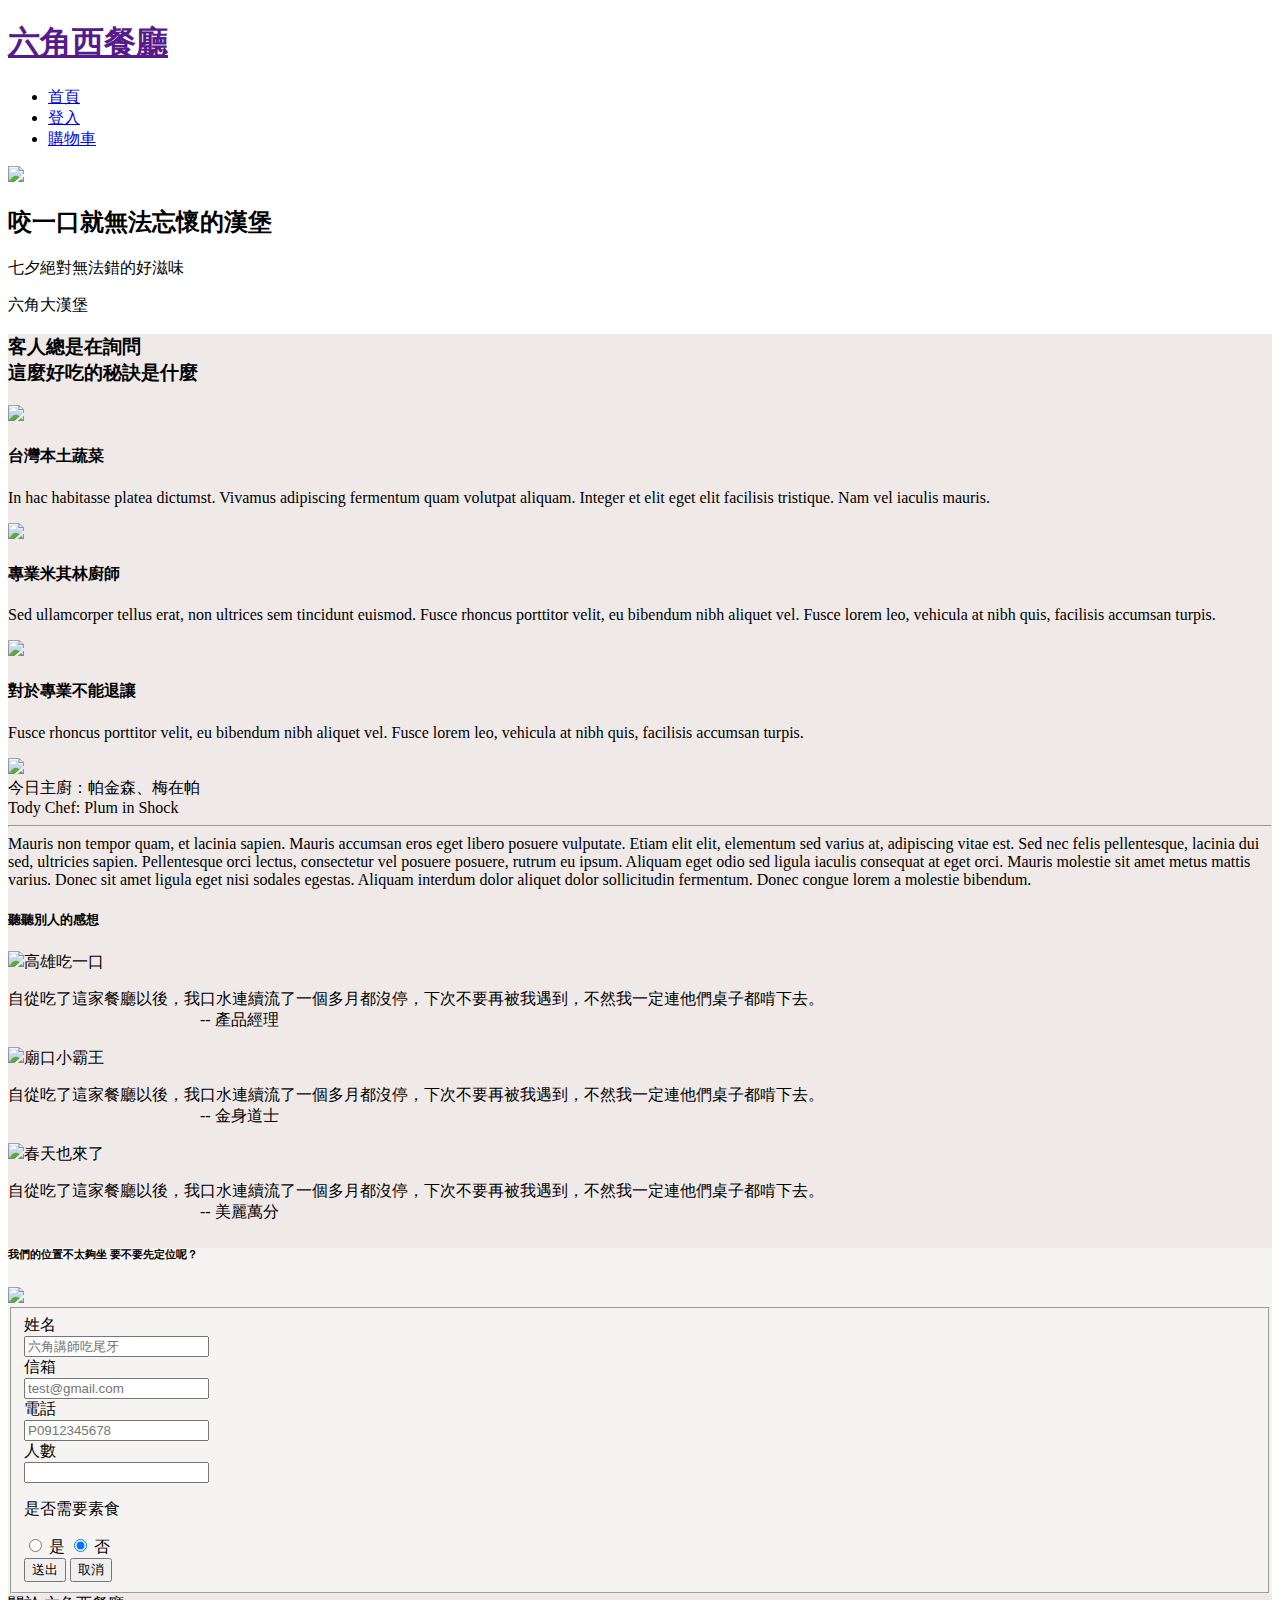
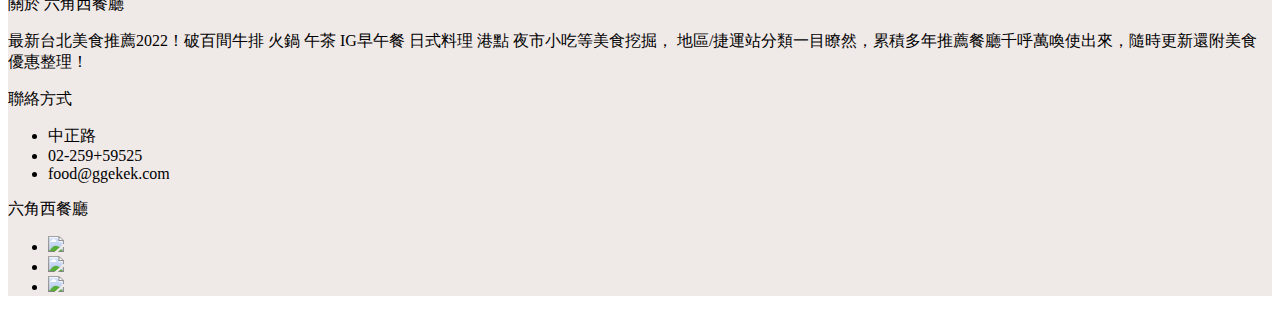
==== index.html @ 59a2472b "v1" ====
<!DOCTYPE html>
<html lang="en">
<head>
    <meta charset="UTF-8">
    <meta http-equiv="X-UA-Compatible" content="IE=edge">
    <meta name="viewport" content="width=device-width, initial-scale=1.0">
    <link rel="stylesheet" href="css/style.css">
    <script src="https://cdn.jsdelivr.net/npm/bootstrap@5.1.1/dist/js/bootstrap.bundle.min.js" integrity="sha384-/bQdsTh/da6pkI1MST/rWKFNjaCP5gBSY4sEBT38Q/9RBh9AH40zEOg7Hlq2THRZ" crossorigin="anonymous"></script>
    <script src="jquery-3.1.1.min.js"></script>
    <script src="all.js"></script>
    <title>首頁</title>
</head>
<body>
    <div class="wrap">
        <div class="header">
          <div class="header-top">
            <h1><a href="">六角西餐廳</a></h1>
            
                <ul class="menu">
                    <li><a href="#">首頁</a></li>
                    <li><a href="#">登入</a></li>
                    <li><a href="#">購物車</a></li>
                    
                </ul>
                <a href="#" class="showmenu" ><img src="https://i.imgur.com/MnUyESs.png"></a>
          </div> 
          <div class="header-text">
            <h2>咬一口就無法忘懷的漢堡</h2>
            <p>七夕絕對無法錯的好滋味</p>
            <p>六角大漢堡</p>
          </div>
        </div>
        <div class="content" style="background-color:#EFE9E7;">
          <h3>客人總是在詢問<BR>
            這麼好吃的秘訣是什麼</h3>
        <div class="introduce">
          <div class="itempic">
            <img src="https://i.imgur.com/UmQlzZG.png">
            <h4>台灣本土蔬菜</h4>
            <p>In hac habitasse platea dictumst. Vivamus adipiscing fermentum quam volutpat aliquam. Integer et elit eget elit facilisis tristique. Nam vel iaculis mauris.</p>
            
          </div>
          <div class="itempic">
            <img src="https://i.imgur.com/is1TT8w.png">
            <h4>專業米其林廚師</h4>
            <p>Sed ullamcorper tellus erat, non ultrices sem tincidunt euismod. Fusce rhoncus porttitor velit, eu bibendum nibh aliquet vel. Fusce lorem leo, vehicula at nibh quis, facilisis accumsan turpis.</p>
            
          </div>
          <div class="itempic">
            <img src="https://i.imgur.com/0b7AKH6.png">
            <h4>對於專業不能退讓</h4>
            <p>Fusce rhoncus porttitor velit, eu bibendum nibh aliquet vel. Fusce lorem leo, vehicula at nibh quis, facilisis accumsan turpis.</p>
            
          </div>
          
        </div>
        <div class="chef">
          <img src="https://i.imgur.com/2xM4gHW.png">
          <div class=" Plum">
            今日主廚：帕金森、梅在帕<BR>
            Tody Chef: Plum in Shock<BR>
            <hr>
            Mauris non tempor quam, et lacinia sapien. Mauris accumsan eros eget libero posuere vulputate. Etiam elit elit, elementum sed varius at, adipiscing vitae est. Sed nec felis pellentesque, lacinia dui sed, ultricies sapien. Pellentesque orci lectus, consectetur vel posuere posuere, rutrum eu ipsum. Aliquam eget odio sed ligula iaculis consequat at eget orci. Mauris molestie sit amet metus mattis varius. Donec sit amet ligula eget nisi sodales egestas. Aliquam interdum dolor aliquet dolor sollicitudin fermentum. Donec congue lorem a molestie bibendum.
          </div>
        </div>
      
       <div class="feel">
        <h5>聽聽別人的感想</h5>
       <div class="feel-itembox">
        <div class="feel-item">
        <img src="https://i.imgur.com/e3E3VMl.png"><span>高雄吃一口</span>
        <p>自從吃了這家餐廳以後，我口水連續流了一個多月都沒停，下次不要再被我遇到，不然我一定連他們桌子都啃下去。<br>
          &emsp;&emsp;&emsp;&emsp;&emsp;&emsp;&emsp;&emsp;&emsp;&emsp;&emsp;&emsp;-- 產品經理
        </p>
       </div> 
        <div class="feel-item">
          <img src="https://i.imgur.com/DWeGbFj.png"><span>廟口小霸王</span>
          <p>自從吃了這家餐廳以後，我口水連續流了一個多月都沒停，下次不要再被我遇到，不然我一定連他們桌子都啃下去。<br>
            &emsp;&emsp;&emsp;&emsp;&emsp;&emsp;&emsp;&emsp;&emsp;&emsp;&emsp;&emsp;-- 金身道士
          </p>
        </div>
          <div class="feel-item">
            <img src="https://i.imgur.com/C08tXIt.png"><span>春天也來了</span>
            <p>自從吃了這家餐廳以後，我口水連續流了一個多月都沒停，下次不要再被我遇到，不然我一定連他們桌子都啃下去。<br>
              &emsp;&emsp;&emsp;&emsp;&emsp;&emsp;&emsp;&emsp;&emsp;&emsp;&emsp;&emsp;-- 美麗萬分
            </p>
        </div>
       </div>
       </div>
       <div class="position" style="background-color:#F6F4F3;">
        <h6>我們的位置不太夠坐
          要不要先定位呢？</h6>
        <div class="position-bottom">   
        <div class="map">
        <img src="https://i.imgur.com/SW29CQQ.png">
        </div>
        <div class="input-data">
          <form class="pure-form pure-form-stacked">
            <fieldset>
                
                <label for="stacked-name" >姓名</label><BR>
                <input type="name" id="stacked-name" class="form-control" placeholder="六角講師吃尾牙" /><BR>
                <label for="stacked-email">信箱</label><BR>
                <input type="email" id="stacked-email" class="form-control" placeholder="test@gmail.com" /><BR>  
                <label for="stacked-phone">電話</label><BR>
                <input type="phone" id="stacked-phone" class="form-control" placeholder="P0912345678" /><BR>
                <label for="stacked-person">人數</label><BR>
                <input type="person" id="stacked-person" class="form-control" placeholder="" /><br>
                <p>是否需要素食</p>
                <label for="checkbox-radio-option-two" class="pure-radio">
                <input type="radio" id="checkbox-radio-option-two" name="optionsRadios" value="option1" checked="" /> 是
              </label>
                <label for="checkbox-radio-option-two" class="pure-radio">
                <input type="radio" id="checkbox-radio-option-two" name="optionsRadios" value="option1" checked="" /> 否
              </label><br>
                <div class="buttiom">
                <button type="submit" class="pure-button pure-button-primary">送出</button>
                <button type="submit" class="pure-button pure-button-primary">取消</button>
              </div>
            </fieldset>
        </form>
        </div>
      </div>  
       </div>
       <div class="footer">
        <div class="footer-left">
          <div class="about">
           <a>關於 六角西餐廳</a>
           <p>最新台北美食推薦2022！破百間牛排 火鍋 午茶 IG早午餐 日式料理 港點 夜市小吃等美食挖掘，
            地區/捷運站分類一目瞭然，累積多年推薦餐廳千呼萬喚使出來，隨時更新還附美食優惠整理！
            </p>
          </div>
          <div class="connection"> 
           <a>聯絡方式</a>
           <ul>
            <li>中正路</li>
            <li>02-259+59525</li>
            <li>food@ggekek.com</li>
           </ul>
          </div> 
        </div>
        <div class="footer-right">
            <div class="h7">六角西餐廳</div>
            <ul>
                <li class="google">
                  <a href="#";>
                    <img src="https://i.imgur.com/TkrYhGl.png">
                  </a>
                </li>  
                <li class="twitter">
                    <a href="#";>
                      <img src="https://i.imgur.com/CBUXvnZ.png">
                    </a>
                  </li>
                  <li class="facebook">
                    <a href="#";>
                      <img src="https://i.imgur.com/bGk3LlH.png">
                    </a>
                  </li>
              </ul>
        </div>
       </div>
    </div>    
</body>
</html>
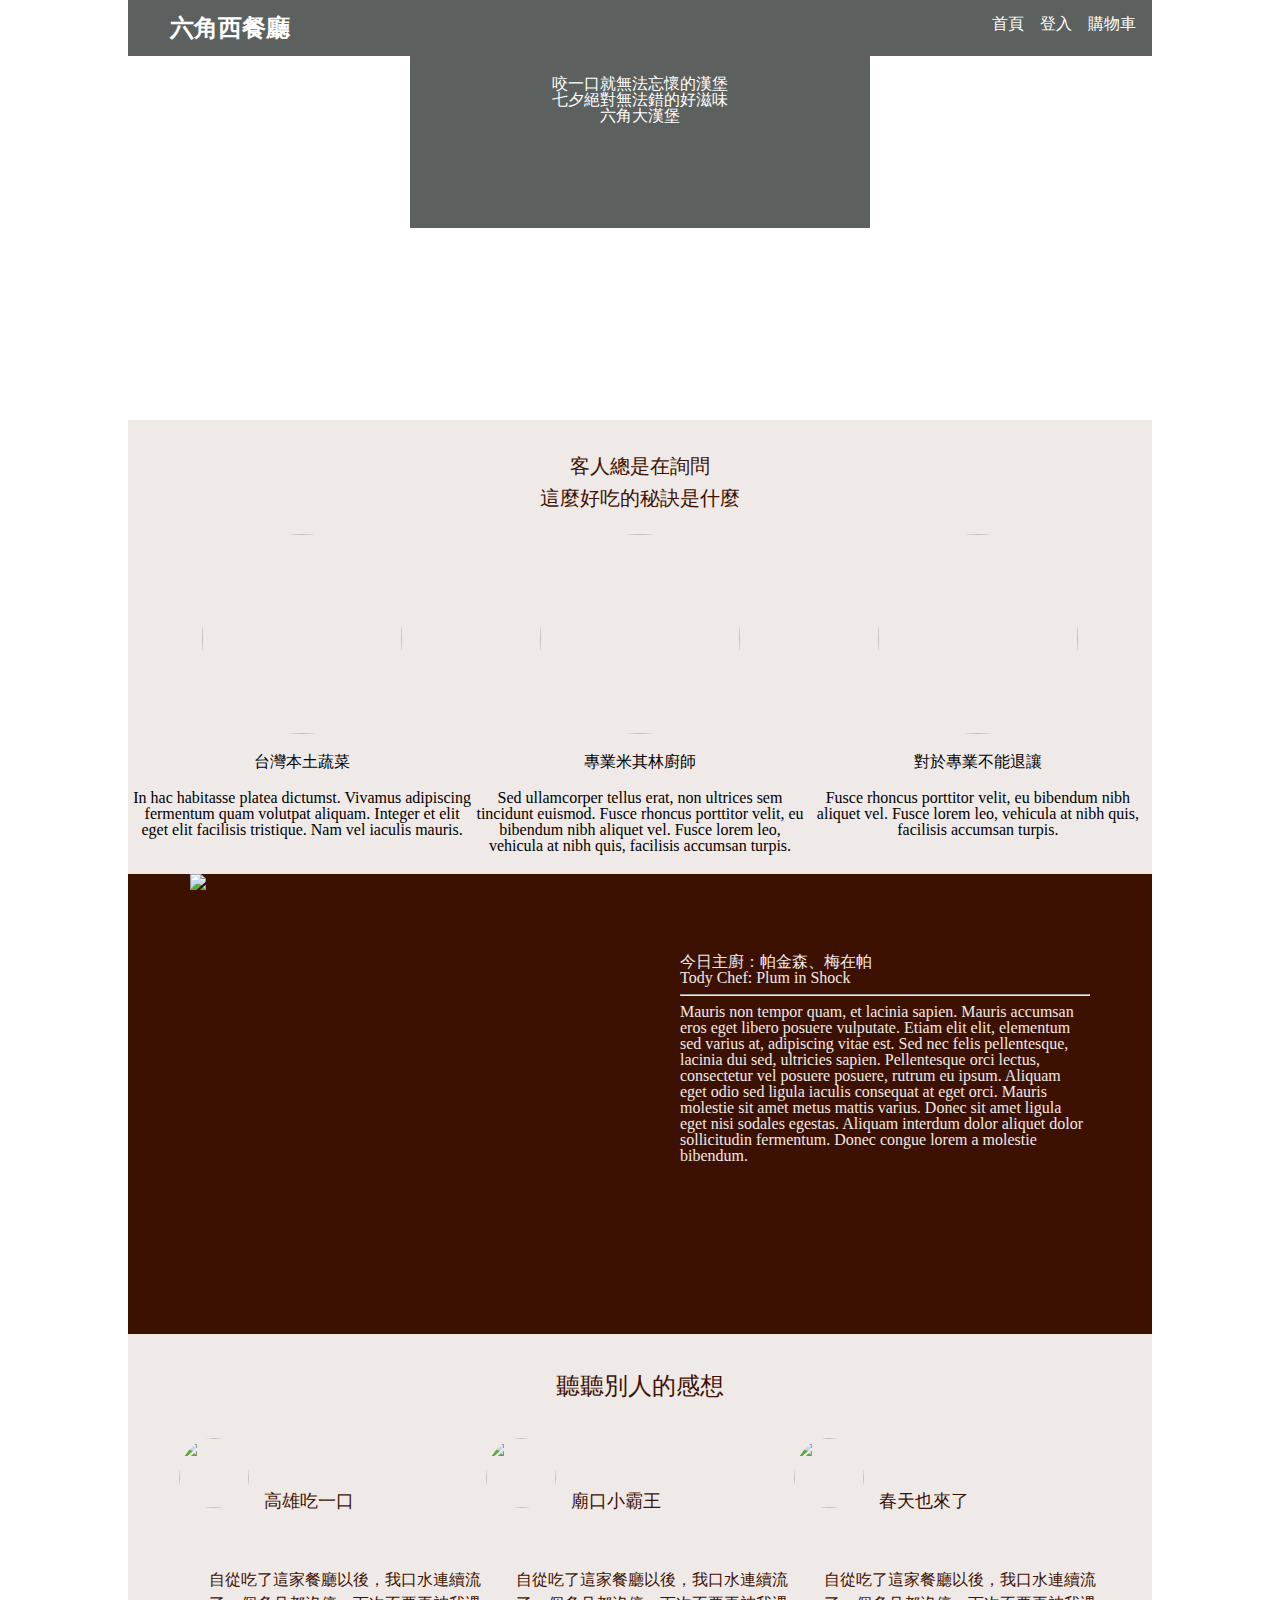
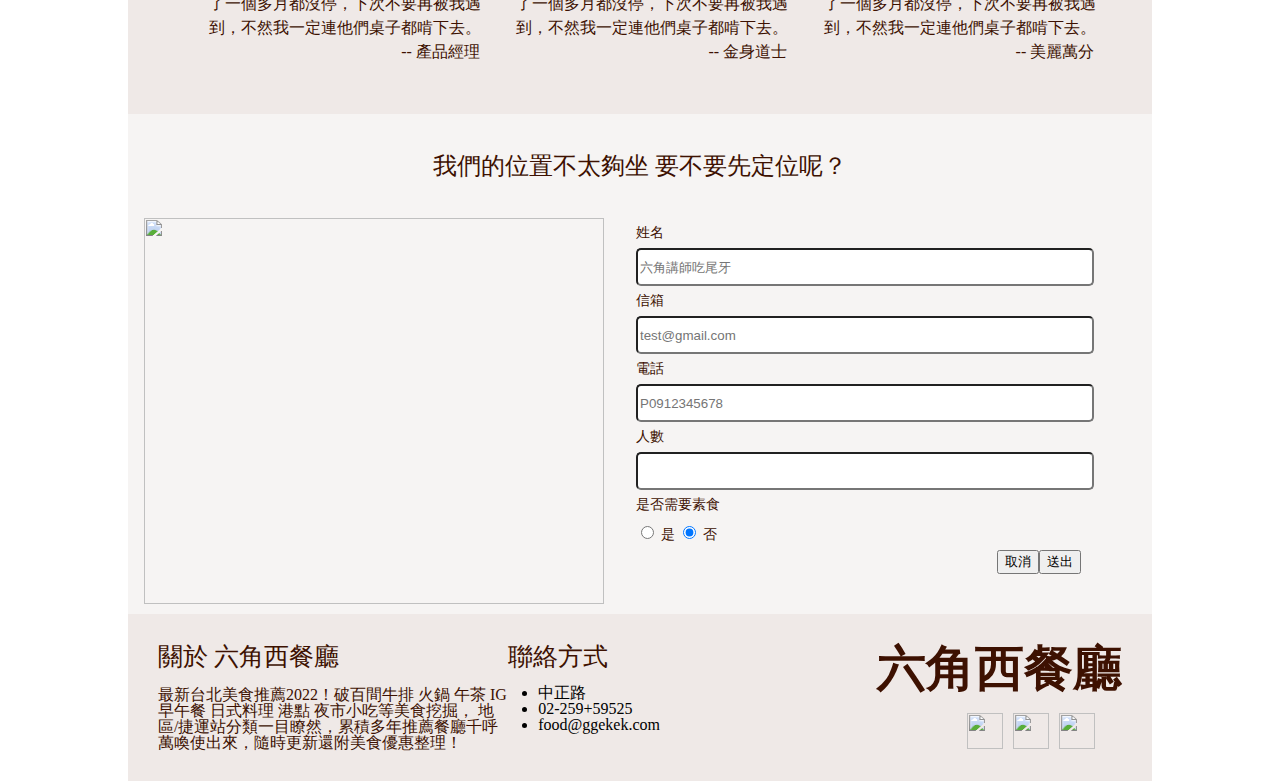
==== commit 42ff83ed: "v3" ====
--- a/index.html
+++ b/index.html
@@ -17,9 +17,9 @@
             <h1><a href="">六角西餐廳</a></h1>
             
                 <ul class="menu">
-                    <li><a href="#">首頁</a></li>
-                    <li><a href="#">登入</a></li>
-                    <li><a href="#">購物車</a></li>
+                    <li><a href="index.html">首頁</a></li>
+                    <li><a href="login.html">登入</a></li>
+                    <li><a href="shop .html">購物車</a></li>
                     
                 </ul>
                 <a href="#" class="showmenu" ><img src="https://i.imgur.com/MnUyESs.png"></a>
--- a/css/style.css
+++ b/css/style.css
@@ -0,0 +1,701 @@
+/* http://meyerweb.com/eric/tools/css/reset/ 
+   v2.0 | 20110126
+   License: none (public domain)
+*/
+
+html, body, div, span, applet, object, iframe,
+h1, h2, h3, h4, h5, h6, p, blockquote, pre,
+a, abbr, acronym, address, big, cite, code,
+del, dfn, em, img, ins, kbd, q, s, samp,
+small, strike, strong, sub, sup, tt, var,
+b, u, i, center,
+dl, dt, dd, ol, ul, li,
+fieldset, form, label, legend,
+table, caption, tbody, tfoot, thead, tr, th, td,
+article, aside, canvas, details, embed, 
+figure, figcaption, footer, header, hgroup, 
+menu, nav, output, ruby, section, summary,
+time, mark, audio, video {
+  margin: 0;
+  padding: 0;
+  border: 0;
+  font-size: 100%;
+  font: inherit;
+  vertical-align: baseline;
+}
+/* HTML5 display-role reset for older browsers */
+article, aside, details, figcaption, figure, 
+footer, header, hgroup, menu, nav, section {
+  display: block;
+}
+body {
+  line-height: 1;
+}
+ol, ul {
+  list-style: none;
+}
+blockquote, q {
+  quotes: none;
+}
+blockquote:before, blockquote:after,
+q:before, q:after {
+  content: '';
+  content: none;
+}
+table {
+  border-collapse: collapse;
+  border-spacing: 0;
+}
+img{
+  max-width: 100%;
+  
+}
+a{
+  text-decoration: none;
+  
+  color: #3D1101;
+  
+}
+
+/*css reset*/
+.wrap{
+  max-width: 1024px;
+  margin: 0 auto;
+  
+  
+}
+.header{
+  height: 420px;
+  background-image: url(https://i.imgur.com/nn6CaWO.png)  ;
+  position: relative;
+  
+
+  }
+
+@media(max-width: 514px){
+  .header{
+    background-image: url(https://i.imgur.com/puolTSR.png);
+  }
+  
+} 
+  img {
+  width: 30px;   
+  vertical-align: middle;
+  padding-bottom: 10px;
+  }
+   
+
+.header-top{
+  display: flex;
+  justify-content: space-between;
+  background:#000806a3;
+  padding-top:16px;
+  padding-bottom:16px;
+  padding-left: 42px;
+  height: 24px;
+  
+}
+
+.header h1{
+ 
+  width: 120px;
+  height: 24px;
+  font-weight:bold;
+ 
+}
+.header h1 a{
+  
+  font-size: 24px;
+  color: #FFFFFF;
+}
+
+.menu{
+  display:flex;
+  /*border: 1px solid rgb(244, 244, 244);*/
+  color: #ffffff;
+  
+  
+  }
+.menu li{
+    margin-right: 1em;
+    }
+.menu li a{
+  color: #ffffff;
+      }        
+      
+.showmenu{
+        display: none;
+
+      }   
+ @media(max-width: 514px){
+  
+  .menu{
+    display:block;
+    
+  /*超過不顯示*/
+  max-height:0px ;
+  overflow: hidden;
+ /*效果*/
+  transition: max-height 2.3s;
+  margin-top: -5px;
+  
+   /*定位header*/
+  position: absolute;
+   top: 60px;
+   left: 0;
+   right: 0;
+   background: #0F222B;
+    /*排序*/
+   z-index: 100;
+  }
+ 
+  
+.menu li{
+       /*虛線*/
+    border-bottom: 1px dashed #f89008;
+  }
+  .menu li a{
+    transition: all 0.3s;
+    padding: 20px;
+  }
+  .menu li:hover{
+    background: #f89008;
+  }
+  .menu li a:hover{
+    
+    color: #fff;
+  }
+  .showmenu{
+    display: block;
+    margin-bottom: 10px;
+    margin-right: 10px;
+    color: #64e0c1;
+
+  }
+  /*jQ點擊後動態在 body 加上 class 老師範例 */
+  .menu-show .menu{
+    max-height: 500px
+  }
+    } 
+  
+.menu li:hover{
+    border-bottom: 2px solid #64e0c1;
+    color:#64e0c1;
+    }       
+.header-text{
+  width: 460px;
+  height: 152px;
+  background:#000806a3;
+  color: #FFFFFF;
+  text-align:center;
+  margin:0 auto;
+  padding-top: 20px;
+  
+  
+}
+.h2{
+  margin-top:30px ;
+  margin-bottom: 16px;
+  padding-top: 10px;
+  
+  font-size: 36px;
+}
+@media(max-width: 960px){
+  .header-text{
+    margin:0 auto;
+    margin-top: 67px;
+    }
+}
+@media(max-width: 514px){
+ .header-text{
+  width: 80%;
+  height: 194px; 
+  margin:0 auto;
+  margin-top:50px;
+  padding-top: 50px;
+  
+}
+.content{
+  background: #EFE9E7;
+  
+}
+
+} 
+.content h3{
+  text-align:center;
+  font-family: MicrosoftJhengHeiRegular;
+  font-size: 20px;
+  color: #3D1101;
+  line-height: 32px;
+  padding-top: 30px;
+  margin-bottom: 20px;
+  
+}
+.introduce img{
+  width:200px;
+  height:200px;  
+  border-radius:50%;
+  margin-bottom: 10px;
+  
+  
+  
+}
+.introduce{
+  display: flex;
+  justify-content: center;
+  
+}
+.itempic{
+  width: 33%;
+  
+  display: flex;
+  flex-direction: column;
+  align-items: center;
+  
+  }
+.itempic h4{
+  text-align: center;
+  margin-bottom: 20px;
+}
+.itempic p{
+  margin-bottom: 20px;
+  text-align: center;
+}
+
+@media(max-width: 514px){
+  .introduce{
+    display:block;
+    }
+    .itempic{
+      width: 99%;
+
+    }  
+}
+.chef{
+  background: #3D1101;
+  width: 1024px;
+  height: 460px;
+  display: flex;
+  justify-content: center;
+}
+.chef img{
+  width: 470px;
+}
+.Plum{
+  width: 410px;
+  font-family: MicrosoftJhengHeiRegular;
+  font-size: 16px;
+  color: #EFE9E7;
+  margin-top:80px ;
+  margin-left:20px ;
+}
+@media(max-width: 514px){
+  .chef{
+    display: block;
+    width: 100%;
+    height: auto;
+  }
+  .Plum{
+    width:90%;
+    margin-top: 30px;
+    margin-left: 5% ;
+   padding-bottom: 30px;
+  }
+}
+.feel{
+  background: #EFE9E7;
+  display: block;
+
+}
+.feel h5{
+font-family: MicrosoftJhengHeiRegular;
+font-size: 24px;
+color: #3D1101;
+text-align: center;
+padding-top: 40px;
+padding-bottom: 40px;
+}
+.feel-itembox{
+  display: flex;
+  
+  width: 90%;
+  margin-left: 5%;
+  margin-bottom: 50px;
+  }
+.feel-itembox span{
+  font-family: MicrosoftJhengHeiRegular;
+  font-size: 18px;
+  color: #3D1101;
+  margin-left: 15px;
+}
+.feel-itembox p{
+  padding-left: 30px;
+  font-family: MicrosoftJhengHeiRegular;
+font-size: 16px;
+color: #3D1101;
+line-height: 24px;
+}
+.feel-item img{
+  width:70px;
+  height:70px ;
+  border-radius:50%;
+  margin-bottom: 50px;
+  
+} 
+@media(max-width: 514px){
+  .feel-itembox{
+    display: block;
+   
+    }
+} 
+.position{
+  font-family: PingFangTC-Light;
+font-size: 14px;
+color: #3D1101;
+}
+.position h6{
+  font-family: MicrosoftJhengHeiRegular;
+  font-size: 24px;
+  color: #3D1101;
+  text-align: center;
+padding-top: 40px;
+padding-bottom: 40px;
+}
+.position-bottom{
+  display: flex;
+  justify-content: space-around;
+}
+.position-bottom img{
+  width: 460px;
+  height: 386px;
+ 
+}
+
+.form-control{
+  width: 90%;
+  height: 32px;
+  border-radius:5px ;
+  
+}
+.input-data{
+  width: 500px;
+  line-height:30px
+}
+.buttiom{
+  display: flex;
+  flex-direction: row-reverse;
+  margin-right: 5PX;
+  padding-right: 50PX;
+}
+.footer{
+  display: flex;
+  padding: 10px;
+  justify-content:space-between;
+  background: #EFE9E7;
+  
+}
+@media(max-width: 514px){
+  .position-bottom{
+    display: block;
+    text-align: center;
+  }
+  .position-bottom img{
+  width: 90%;  
+  }
+  .input-data{
+   width: 100%;
+    
+  }
+}
+@media(max-width: 514px){
+  .footer{
+    display: block;
+  }
+}
+
+.footer p{
+  margin-top:18px ;
+  color: #3D1101 ;
+}
+.footer a{
+  font-size: 25px;
+ 
+  color: #3D1101;
+}
+.footer-right{
+  margin-top: 20px;
+  margin-right:20px ;
+}
+.footer-right ul img{
+  width: 36px;
+  height: 36px;
+   
+}
+.footer-right ul {
+  display: flex;
+  margin-left: 80px;
+  margin-top: 20px;
+  
+}
+.footer-right ul li{
+ margin-left: 10px;
+}
+
+.h7{
+  font-family: NotoSansCJKtc-Black;
+  font-size: 49px;
+  color: #3D1101;
+  letter-spacing: 0px;
+  font-weight:bold;
+}
+@media(max-width: 514px){
+  .footer-right{
+    margin-top: 0px;
+    margin-right:0px ;
+  }
+  
+  .footer-right ul {
+    display: flex;
+    flex-direction: row-reverse;
+    margin-left: 0px;
+    margin-top: 20px;
+    
+  }
+  .footer-right ul li{
+   margin-left: 0px;
+  } 
+  .h7{
+    display: flex;
+    flex-direction: row-reverse;
+  }
+}
+.footer-left{
+  display: flex;
+  width:50% ;
+ 
+  margin: 20px;
+  
+}
+.footer-left ul{
+  margin-top:16px ;
+  margin-left: 30px;
+
+}
+.footer-left li{
+  list-style:disc;
+}
+@media(max-width: 514px){
+  .footer-left{
+    display: block;
+    width:90% ;
+    margin: 20px;
+    
+  }
+  .footer-left ul{
+    margin-top:20px ;
+    margin-left: 30px;
+  
+  }
+  .footer-left li{
+    list-style:disc;
+  }
+  .footer-left p{
+    margin-bottom:30px ;
+  }
+}
+.login-content-top{ 
+  margin: auto;
+  display: flex;
+  flex-direction: column;
+  text-align: center;
+  
+  margin-top: 30px;
+  margin-bottom: 30px;
+  background-color: #EFE9E7 ;
+
+} 
+
+.login-content-bottom{
+  border-top: 3px solid #FF5E45 ;
+  width: 30%;
+  margin: auto;
+  padding-top: 30px;
+  padding-bottom: 20px;
+  padding-left:20px ;
+  margin-bottom: 20px;
+  box-shadow: 5px 5px 19px -4px #545151;
+  -webkit-box-shadow: 5px 5px 19px -4px #545151;
+  -moz-box-shadow: 5px 5px 19px -4px #545151;
+  -o-box-shadow: 5px 5px 19px -4px #545151;
+  background-color: #EFE9E7 ;
+}
+.mb-3{
+  padding-bottom: 10px;
+}
+.login-content{
+  background-color: #EFE9E7 ;
+  height: 400px;
+}
+.forget{
+  padding-bottom: 30px;
+  font-family: MicrosoftJhengHeiRegular;
+  font-size: 14px;
+  color: #FF5E45; 
+}
+.login-form-text{
+  font-family: NotoSansCJKtc-Black;
+  font-size: 18px;
+  color: #3D1101;
+  text-align: center;
+}
+
+.buttom-1{
+  background: #F56C23;
+  border-radius: 3px; 
+  border:2px blue none; 
+  width: 125px;height: 32px;
+}
+.buttom-2{
+  background: rgba(0,0,0,0.35);
+  border-radius: 3px; 
+  border:2px blue none; 
+  width: 125px;
+  height: 32px;
+}
+@media(max-width: 514px){
+.login-content-bottom{
+  
+    width: 80%;
+    }
+}
+.shop-content{
+  display: flex;
+  margin-top: 50px;
+  
+}  
+
+.shop-menu{
+  
+  margin-right: 20px;
+  width: 220px;
+  font-family: MicrosoftJhengHeiRegular;
+  font-size: 20px;
+  color: #3D1101;
+  line-height: 32px;
+}
+.nav-item:hover{
+  color: #ffff;
+  background: #3D1101 100%;
+  }
+.nav-item a:hover{
+  color: #ffff;
+}
+@media(max-width: 514px){
+  .shop-content{
+    display: block;
+   }
+   .shop-menu{
+    margin :0 auto;
+   } 
+   
+}
+.shop-search{ 
+  max-width: 680px;
+  height:  auto;
+  word-break:break-all;
+  
+  
+}
+.shopgo ul{
+  display: flex; 
+  flex-direction: row-reverse;
+}
+.shop-meal{
+display: flex;
+flex-wrap: wrap;
+width:680px;
+font-family: MicrosoftJhengHeiRegular;
+font-size: 18px;
+color: #3D1101;
+text-align: center;
+
+}
+
+.container-fluid{
+  display: flex;
+  
+  
+}
+.shop-search ul{
+  display: flex;
+  margin-top: 10px;
+ 
+  
+}
+.d-flex {
+  width: 70%;
+  
+  margin-right: 15%;
+}
+
+.shop-meal li img{
+  width: 800px;
+  height: 120px;
+ 
+}
+
+.shop-meal li{
+  width:  30%;
+  height: 280px;
+  margin-right: 20px;
+  margin-top: 20px;
+  box-shadow: 7px 7px 14px -3px #696969;
+  -webkit-box-shadow: 7px 7px 14px -3px #696969; 
+  -moz-box-shadow: 7px 7px 14px -3px #696969;
+  -o-box-shadow: 7px 7px 14px -3px #696969;
+}
+@media(max-width: 514px){
+  .shop-meal li{
+    display: block;
+    height: auto;
+    width: 90%;
+    margin-left: 5%;
+    margin-bottom: 20px;
+  }
+  .shop-meal li img{
+   height: 280px;
+   }
+   
+}
+
+
+.col h5{
+  margin-top: 20px;
+  margin-bottom: 20px;
+  font-family: MicrosoftJhengHeiRegular;
+  font-size: 20px;
+  color: #3D1101;
+}
+.card-text{
+  text-align: center;
+  font-family: Roboto-Light;
+  font-size: 20px;
+  color: #3D1101;
+}
+.shopbuttom{
+  width: 180px;
+  margin-left: 10px;
+  margin-top: 10px;
+  border: 2px solid #FF5E45;
+  border-radius: 3px;
+  color: #FF5E45;
+}
+.nav-item{
+  border-bottom: 1px solid #3D1101;}
+  @media(max-width: 514px){
+    .shopbuttom{
+      width: 380px;
+      margin-left: 20%;
+      margin-bottom: 5%;
+    }
+  } 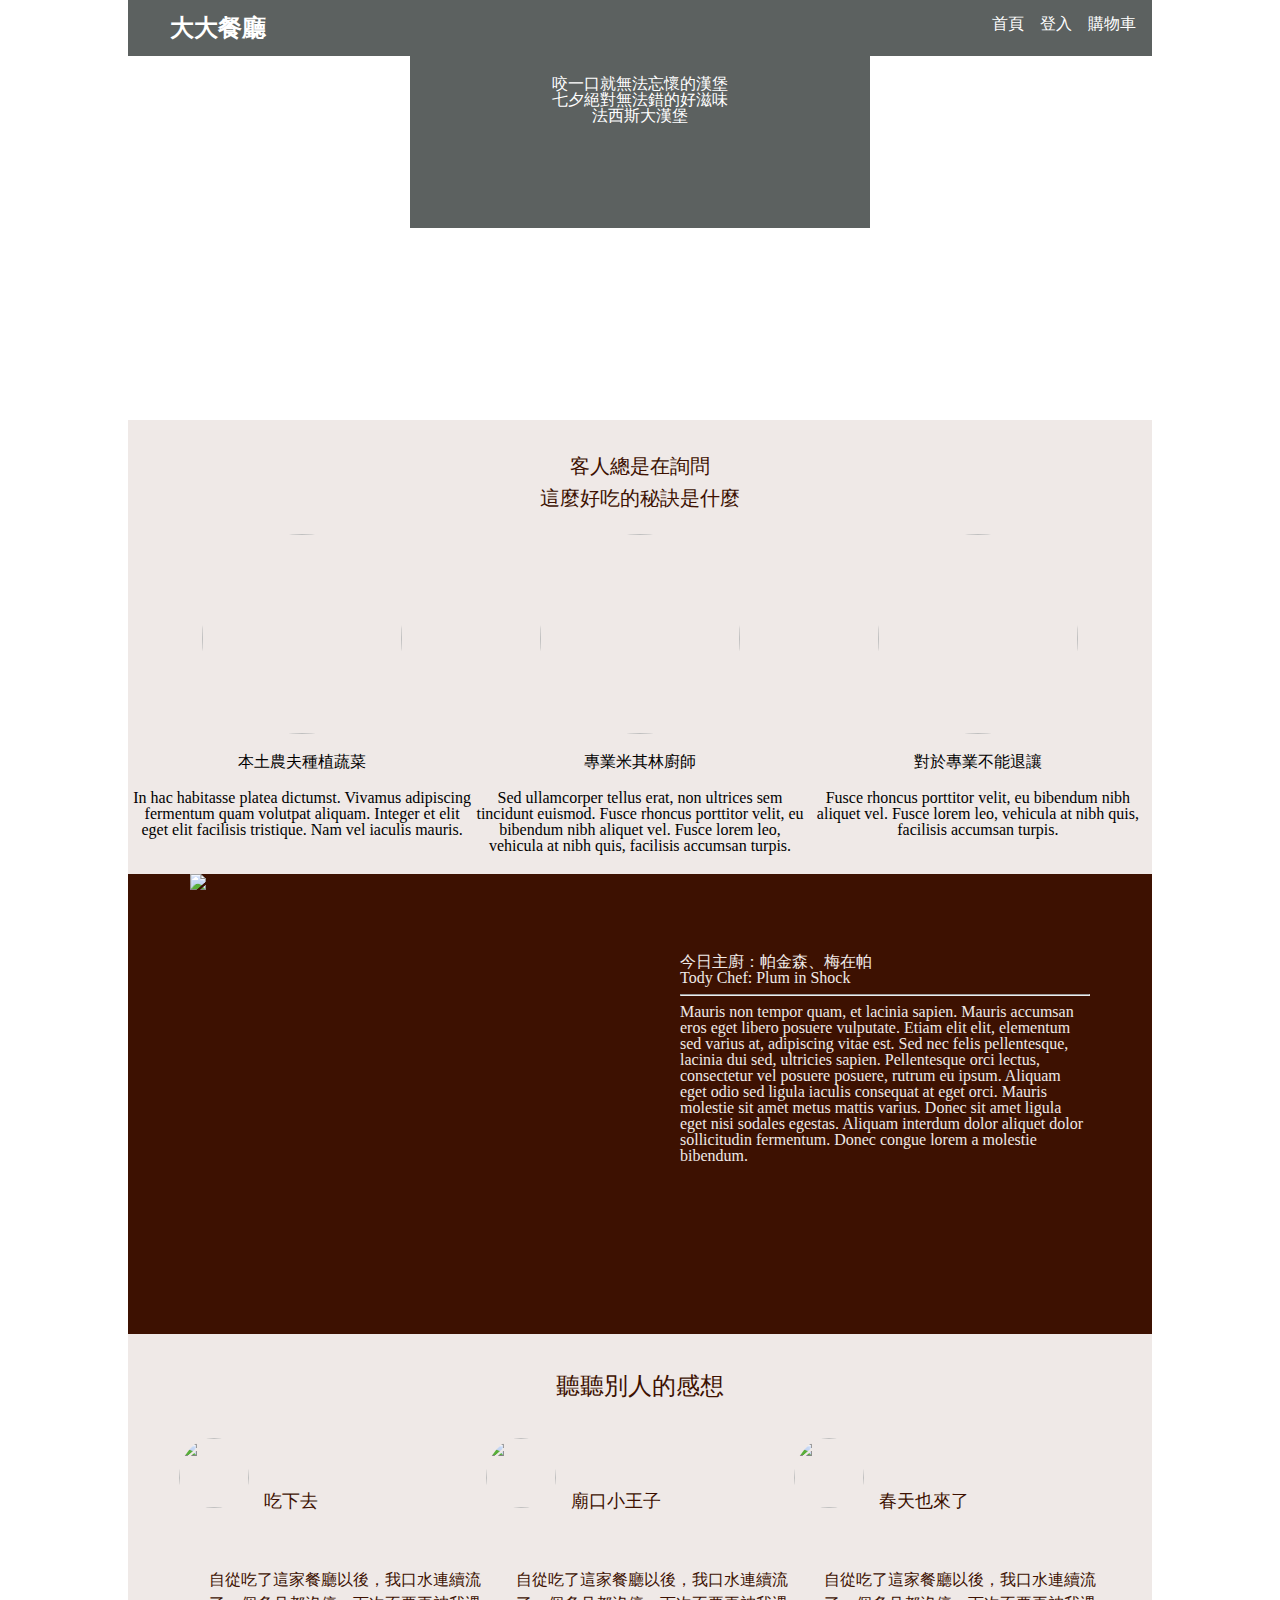
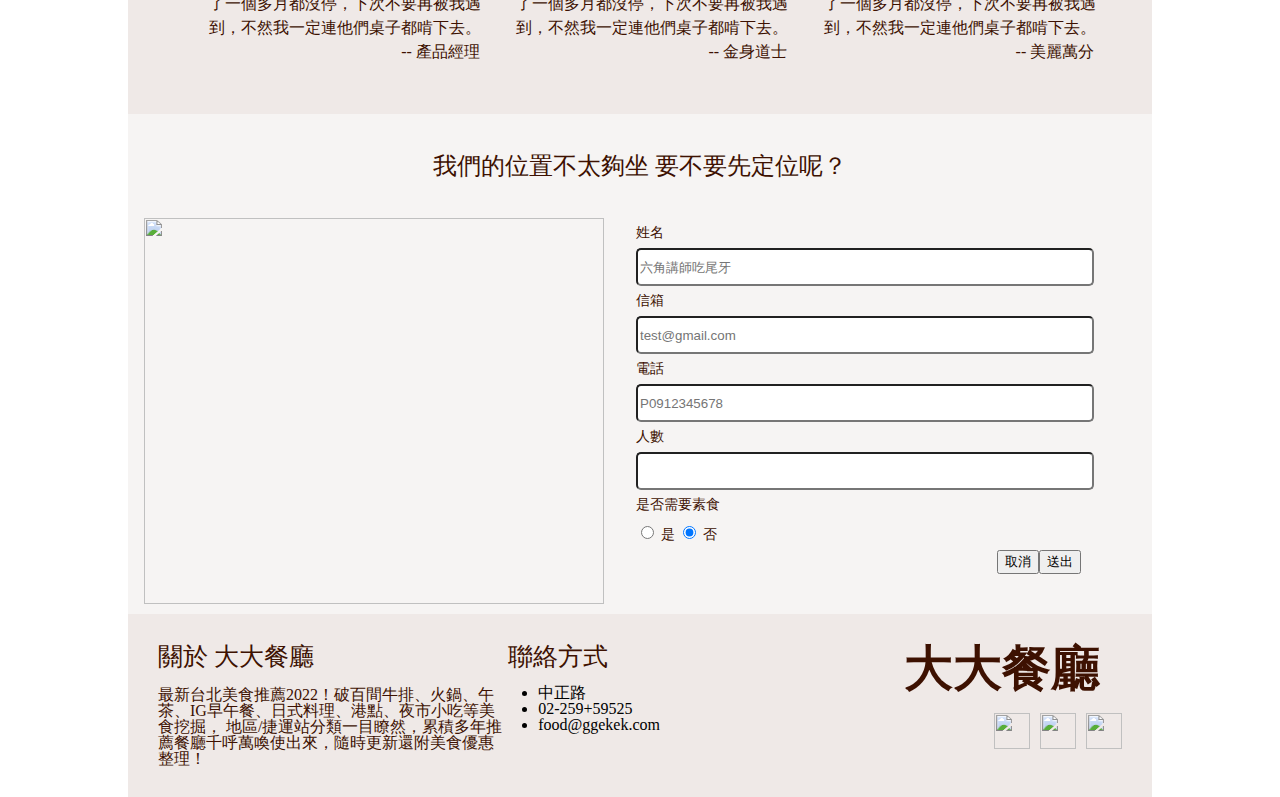
==== commit 050eddae: "改標題" ====
--- a/index.html
+++ b/index.html
@@ -14,12 +14,12 @@
     <div class="wrap">
         <div class="header">
           <div class="header-top">
-            <h1><a href="">六角西餐廳</a></h1>
+            <h1><a href="">大大餐廳</a></h1>
             
                 <ul class="menu">
-                    <li><a href="index.html">首頁</a></li>
-                    <li><a href="login.html">登入</a></li>
-                    <li><a href="shop .html">購物車</a></li>
+                    <li><a href="https://david2fat.github.io/-RWD_final-work-0706/">首頁</a></li>
+                    <li><a href="https://david2fat.github.io/-RWD_final-work-0706/login.html">登入</a></li>
+                    <li><a href="https://david2fat.github.io/-RWD_final-work-0706/shop.html">購物車</a></li>
                     
                 </ul>
                 <a href="#" class="showmenu" ><img src="https://i.imgur.com/MnUyESs.png"></a>
@@ -27,7 +27,7 @@
           <div class="header-text">
             <h2>咬一口就無法忘懷的漢堡</h2>
             <p>七夕絕對無法錯的好滋味</p>
-            <p>六角大漢堡</p>
+            <p>法西斯大漢堡</p>
           </div>
         </div>
         <div class="content" style="background-color:#EFE9E7;">
@@ -36,7 +36,7 @@
         <div class="introduce">
           <div class="itempic">
             <img src="https://i.imgur.com/UmQlzZG.png">
-            <h4>台灣本土蔬菜</h4>
+            <h4>本土農夫種植蔬菜</h4>
             <p>In hac habitasse platea dictumst. Vivamus adipiscing fermentum quam volutpat aliquam. Integer et elit eget elit facilisis tristique. Nam vel iaculis mauris.</p>
             
           </div>
@@ -68,13 +68,13 @@
         <h5>聽聽別人的感想</h5>
        <div class="feel-itembox">
         <div class="feel-item">
-        <img src="https://i.imgur.com/e3E3VMl.png"><span>高雄吃一口</span>
+        <img src="https://i.imgur.com/e3E3VMl.png"><span>吃下去</span>
         <p>自從吃了這家餐廳以後，我口水連續流了一個多月都沒停，下次不要再被我遇到，不然我一定連他們桌子都啃下去。<br>
           &emsp;&emsp;&emsp;&emsp;&emsp;&emsp;&emsp;&emsp;&emsp;&emsp;&emsp;&emsp;-- 產品經理
         </p>
        </div> 
         <div class="feel-item">
-          <img src="https://i.imgur.com/DWeGbFj.png"><span>廟口小霸王</span>
+          <img src="https://i.imgur.com/DWeGbFj.png"><span>廟口小王子</span>
           <p>自從吃了這家餐廳以後，我口水連續流了一個多月都沒停，下次不要再被我遇到，不然我一定連他們桌子都啃下去。<br>
             &emsp;&emsp;&emsp;&emsp;&emsp;&emsp;&emsp;&emsp;&emsp;&emsp;&emsp;&emsp;-- 金身道士
           </p>
@@ -125,8 +125,8 @@
        <div class="footer">
         <div class="footer-left">
           <div class="about">
-           <a>關於 六角西餐廳</a>
-           <p>最新台北美食推薦2022！破百間牛排 火鍋 午茶 IG早午餐 日式料理 港點 夜市小吃等美食挖掘，
+           <a>關於 大大餐廳</a>
+           <p>最新台北美食推薦2022！破百間牛排、火鍋、午茶、IG早午餐、日式料理、港點、夜市小吃等美食挖掘，
             地區/捷運站分類一目瞭然，累積多年推薦餐廳千呼萬喚使出來，隨時更新還附美食優惠整理！
             </p>
           </div>
@@ -140,7 +140,7 @@
           </div> 
         </div>
         <div class="footer-right">
-            <div class="h7">六角西餐廳</div>
+            <div class="h7">大大餐廳</div>
             <ul>
                 <li class="google">
                   <a href="#";>
